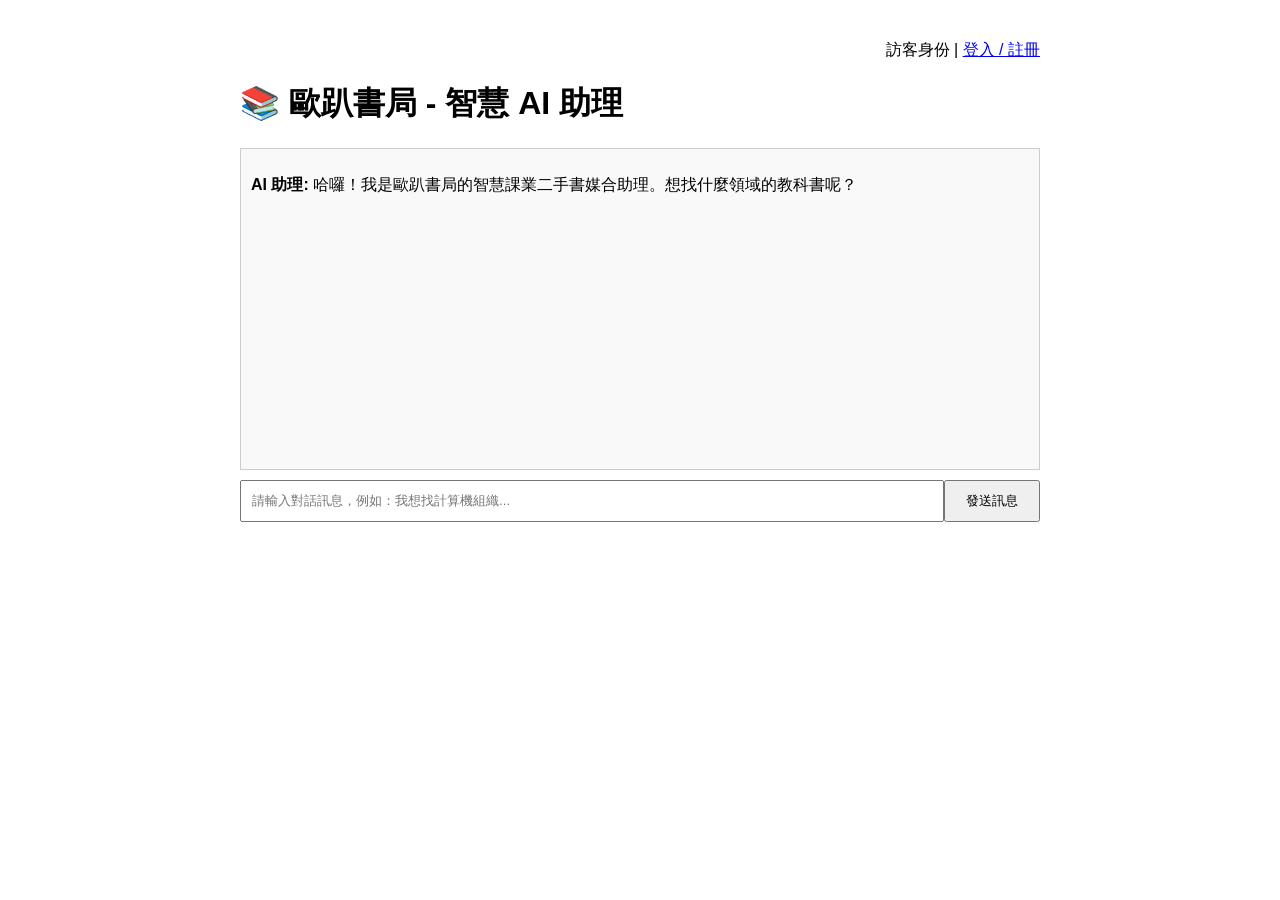
==== backend/static/index.html @ f09d8fb4 "加入Docjer環境編排、後端Py依賴、Docker映像檔設定、FastAPI託管靜態檔案、初始會員與商品資料、前端網頁與JS串接骨架、登入與註冊頁、Windows一鍵自動化部屬" ====
<!DOCTYPE html>
<html lang="zh-TW">
<head>
    <meta charset="UTF-8">
    <title>歐趴書局 - 二手書智慧拍賣網</title>
    <style>
        body { font-family: sans-serif; max-width: 800px; margin: 40px auto; padding: 0 20px; }
        .chat-box { border: 1px solid #ccc; height: 300px; overflow-y: scroll; padding: 10px; margin-bottom: 10px; background: #f9f9f9; }
        .input-group { display: flex; }
        .input-group input { flex: 1; padding: 10px; }
        .input-group button { padding: 10px 20px; }
        .nav { margin-bottom: 20px; text-align: right; }
    </style>
</head>
<body>
    <div class="nav">
        <span id="user-display">訪客身份</span> | 
        <a href="login.html">登入 / 註冊</a>
    </div>

    <h1>📚 歐趴書局 - 智慧 AI 助理</h1>
    
    <div class="chat-box" id="chat-box">
        <p><b>AI 助理:</b> 哈囉！我是歐趴書局的智慧課業二手書媒合助理。想找什麼領域的教科書呢？</p>
    </div>

    <div class="input-group">
        <input type="text" id="user-input" placeholder="請輸入對話訊息，例如：我想找計算機組織...">
        <button id="send-btn">發送訊息</button>
    </div>

    <script>
        // 隨機產生這一次網頁開啟的 Session ID
        const sessionId = "session_" + Math.random().toString(36).substr(2, 9);
        
        // 檢查是否有登入狀態紀錄
        const user = localStorage.getItem('user');
        if(user) {
            document.getElementById('user-display').innerText = "歡迎，" + JSON.parse(user).name;
        }

        // 綁定發送按鈕控制功能 (Spec 規範的 API 通訊合約)
        document.getElementById('send-btn').addEventListener('click', async () => {
            const inputField = document.getElementById('user-input');
            const message = inputField.value.trim();
            if(!message) return;

            const chatBox = document.getElementById('chat-box');
            chatBox.innerHTML += `<p><b>你:</b> ${message}</p>`;
            inputField.value = "";
            chatBox.scrollTop = chatBox.scrollHeight;

            try {
                // 發送請求給 FastAPI 後端
                const response = await fetch('/api/chat', {
                    method: 'POST',
                    headers: { 'Content-Type': 'application/json' },
                    body: JSON.stringify({ session_id: sessionId, message: message })
                });
                const data = await response.json();
                
                chatBox.innerHTML += `<p><b>AI 助理:</b> ${data.reply}</p>`;
                chatBox.scrollTop = chatBox.scrollHeight;
            } catch (err) {
                chatBox.innerHTML += `<p style="color:red;"><b>系統錯誤:</b> 無法連線至後端服務。</p>`;
            }
        });
    </script>
</body>
</html>
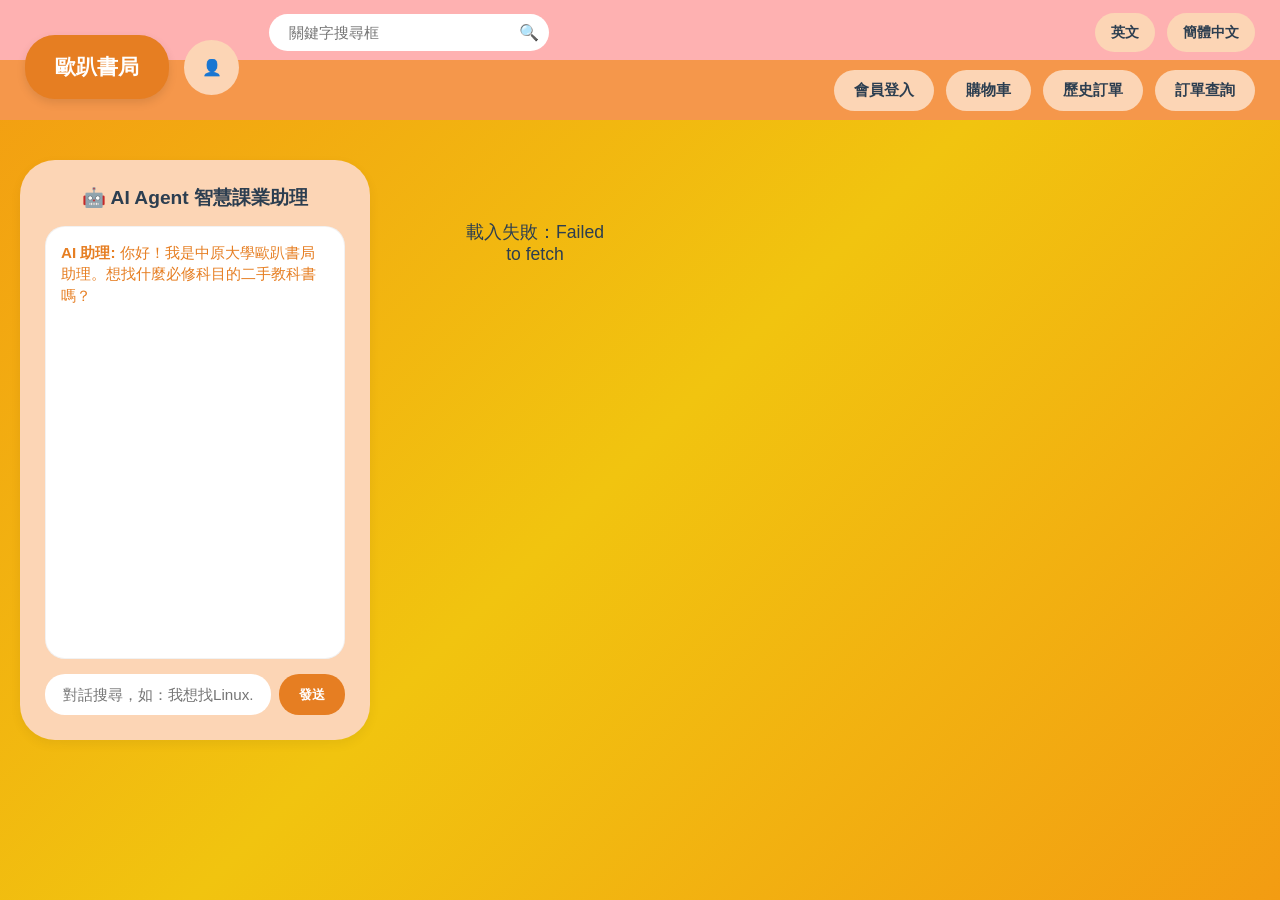
==== commit 0ce6a44e: "修復登入錯誤訊息解析、AI連動商品失效、及商品資料重複問題 - common.js：apiFetch 錯誤解析改為 data.detail?.error，對齊 FastAPI 回傳格式，使登入失敗時能" ====
--- a/backend/static/index.html
+++ b/backend/static/index.html
@@ -1,70 +1,237 @@
 <!DOCTYPE html>
 <html lang="zh-TW">
 <head>
-    <meta charset="UTF-8">
-    <title>歐趴書局 - 二手書智慧拍賣網</title>
-    <style>
-        body { font-family: sans-serif; max-width: 800px; margin: 40px auto; padding: 0 20px; }
-        .chat-box { border: 1px solid #ccc; height: 300px; overflow-y: scroll; padding: 10px; margin-bottom: 10px; background: #f9f9f9; }
-        .input-group { display: flex; }
-        .input-group input { flex: 1; padding: 10px; }
-        .input-group button { padding: 10px 20px; }
-        .nav { margin-bottom: 20px; text-align: right; }
-    </style>
+  <meta charset="UTF-8">
+  <meta name="viewport" content="width=device-width, initial-scale=1.0">
+  <title>歐趴書局 - 商品列表</title>
+  <link rel="stylesheet" href="common.css">
+  <style>
+    .main-container {
+      flex: 1;
+      padding: 20px 0;
+      /* 🎯 關鍵修改：將首頁改為雙欄 layout 完美對齊設計圖 */
+      display: grid;
+      grid-template-columns: 350px 1fr;
+      gap: 30px;
+      align-items: start;
+    }
+
+    /* 🤖 左側 AI Agent 對話框樣式 */
+    .ai-agent-card {
+      background-color: #fcd5b5;
+      border-radius: 35px;
+      padding: 25px;
+      box-shadow: 0 4px 12px rgba(0,0,0,0.06);
+      height: 580px;
+      display: flex;
+      flex-direction: column;
+    }
+
+    .ai-card-title {
+      font-size: 1.2rem;
+      font-weight: bold;
+      color: #2c3e50;
+      margin-bottom: 15px;
+      text-align: center;
+    }
+
+    .chat-history {
+      flex: 1;
+      background: white;
+      border-radius: 20px;
+      padding: 15px;
+      overflow-y: auto;
+      margin-bottom: 15px;
+      border: 1px solid rgba(0,0,0,0.05);
+    }
+
+    .chat-msg { margin-bottom: 12px; font-size: 0.95rem; line-height: 1.4; }
+    .chat-msg.ai { color: #e67e22; }
+    .chat-msg.user { color: #2c3e50; text-align: right; }
+
+    .chat-input-group { display: flex; gap: 8px; }
+    .chat-input-group input {
+      flex: 1; padding: 12px 18px; border: none; border-radius: 20px; outline: none; font-size: 0.95rem;
+    }
+    .btn-chat-send {
+      background-color: #e67e22; color: white; border-radius: 20px; padding: 0 20px; font-weight: bold;
+    }
+
+    /* 右側商品格線保持原樣 */
+    .product-grid {
+      display: grid;
+      grid-template-columns: repeat(auto-fill, minmax(220px, 1fr));
+      gap: 25px;
+    }
+
+    /* 其餘樣式完全繼承你原本的設定 */
+    .product-card {
+      background-color: #fff; border-radius: 30px; padding: 20px; display: flex; flex-direction: column; gap: 12px;
+      box-shadow: 0 4px 12px rgba(0,0,0,0.06); cursor: pointer; transition: transform 0.2s, box-shadow 0.2s;
+    }
+    .product-card:hover { transform: translateY(-4px); box-shadow: 0 10px 24px rgba(0,0,0,0.1); }
+    .product-card-img {
+      width: 100%; aspect-ratio: 3/4; object-fit: cover; border-radius: 20px; background-color: #f0e0c8;
+      display: flex; align-items: center; justify-content: center; color: #f5974b; font-size: 2.5rem; overflow: hidden;
+    }
+    .product-card-img img { width: 100%; height: 100%; object-fit: cover; border-radius: 20px; }
+    .product-card-name {
+      font-size: 1rem;
+      font-weight: bold;
+      color: #2c3e50;
+      line-height: 1.4;
+      overflow: hidden;
+      display: -webkit-box;
+      -webkit-box-orient: vertical;
+      line-clamp: 2;
+      -webkit-line-clamp: 2;
+    }
+    .product-card-author { font-size: 0.85rem; color: #7f8c8d; }
+    .product-card-price { font-size: 1rem; font-weight: bold; color: #e67e22; }
+    .product-card-footer { display: flex; align-items: center; justify-content: space-between; margin-top: auto; gap: 8px; }
+    .btn-add-cart-sm { background-color: #fcd5b5; padding: 8px 14px; border-radius: 20px; font-size: 0.85rem; font-weight: bold; color: #2c3e50; white-space: nowrap; }
+    .btn-add-cart-sm:hover { background-color: #e67e22; color: white; }
+    .search-hint { margin-bottom: 20px; font-size: 1rem; color: #2c3e50; background-color: rgba(255,255,255,0.4); display: inline-block; padding: 8px 20px; border-radius: 20px; }
+    .search-hint span { font-weight: bold; color: #e67e22; }
+    .loading-text { text-align: center; color: #2c3e50; font-size: 1.1rem; padding: 60px; }
+  </style>
 </head>
 <body>
-    <div class="nav">
-        <span id="user-display">訪客身份</span> | 
-        <a href="login.html">登入 / 註冊</a>
+  <div id="header-placeholder"></div>
+
+  <main class="main-container">
+    
+    <section class="ai-agent-card">
+      <div class="ai-card-title">🤖 AI Agent 智慧課業助理</div>
+      <div class="chat-history" id="chat-history">
+        <div class="chat-msg ai"><b>AI 助理:</b> 你好！我是中原大學歐趴書局助理。想找什麼必修科目的二手教科書嗎？</div>
+      </div>
+      <div class="chat-input-group">
+        <input type="text" id="chat-input" placeholder="對話搜尋，如：我想找Linux...">
+        <button class="btn-chat-send" id="btn-chat-send">發送</button>
+      </div>
+    </section>
+
+    <div>
+      <div id="search-hint-box"></div>
+      <div id="product-grid" class="product-grid">
+        <div class="loading-text">載入商品中...</div>
+      </div>
     </div>
-
-    <h1>📚 歐趴書局 - 智慧 AI 助理</h1>
-    
-    <div class="chat-box" id="chat-box">
-        <p><b>AI 助理:</b> 哈囉！我是歐趴書局的智慧課業二手書媒合助理。想找什麼領域的教科書呢？</p>
-    </div>
-
-    <div class="input-group">
-        <input type="text" id="user-input" placeholder="請輸入對話訊息，例如：我想找計算機組織...">
-        <button id="send-btn">發送訊息</button>
-    </div>
-
-    <script>
-        // 隨機產生這一次網頁開啟的 Session ID
-        const sessionId = "session_" + Math.random().toString(36).substr(2, 9);
-        
-        // 檢查是否有登入狀態紀錄
-        const user = localStorage.getItem('user');
-        if(user) {
-            document.getElementById('user-display').innerText = "歡迎，" + JSON.parse(user).name;
+  </main>
+
+  <div id="toast"></div>
+
+  <script src="common.js"></script>
+  <script>
+    initHeader({ activePage: "", showSearch: true });
+
+    const params = new URLSearchParams(location.search);
+    const keyword = params.get("q") || "";
+
+    window.addEventListener("DOMContentLoaded", () => {
+      const input = document.getElementById("search-input");
+      if (input && keyword) input.value = keyword;
+    });
+
+    // ==========================================
+    // 🤖 串接 AI Agent 對話與動態模糊篩選邏輯
+    // ==========================================
+    const sessionId = "session_" + Math.random().toString(36).substr(2, 9);
+
+    document.getElementById('btn-chat-send').addEventListener('click', handleAiChat);
+    document.getElementById('chat-input').addEventListener('keydown', (e) => {
+      if(e.key === 'Enter') handleAiChat();
+    });
+
+    async function handleAiChat() {
+      const input = document.getElementById('chat-input');
+      const msg = input.value.trim();
+      if(!msg) return;
+
+      const history = document.getElementById('chat-history');
+      history.innerHTML += `<div class="chat-msg user"><b>你:</b> ${msg}</div>`;
+      input.value = "";
+      history.scrollTop = history.scrollHeight;
+
+      // 顯示思考中佔位訊息
+      const thinkingId = 'thinking-' + Date.now();
+      history.innerHTML += `<div class="chat-msg ai" id="${thinkingId}"><b>AI 助理:</b> 思考中...</div>`;
+      history.scrollTop = history.scrollHeight;
+
+      try {
+        const res = await fetch('/api/v1/chat', {
+          method: 'POST',
+          headers: { 'Content-Type': 'application/json' },
+          body: JSON.stringify({ session_id: sessionId, message: msg })
+        });
+        const data = await res.json();
+
+        const el = document.getElementById(thinkingId);
+        if (el) el.innerHTML = `<b>AI 助理:</b> ${data.reply}`;
+        history.scrollTop = history.scrollHeight;
+
+        // 根據使用者訊息直接搜尋右側商品，不跳頁（保留對話記錄）
+        loadProducts(msg);
+      } catch(err) {
+        const el = document.getElementById(thinkingId);
+        if (el) el.innerHTML = `<b style="color:red">系統提示:</b> AI 助理連線異常`;
+      }
+    }
+
+    // ==========================================
+    // 原生商品加載 (完全保持你原汁原味的邏輯)
+    // ==========================================
+    async function loadProducts(searchKeyword) {
+      const q = searchKeyword !== undefined ? searchKeyword : keyword;
+      try {
+        const url = q ? `/products?q=${encodeURIComponent(q)}` : "/products";
+        const products = await apiFetch(url);
+
+        const hintBox = document.getElementById("search-hint-box");
+        if (q) {
+          hintBox.innerHTML = `<div class="search-hint">搜尋「<span>${q}</span>」，共找到 ${products.length} 筆結果</div>`;
+        } else {
+          hintBox.innerHTML = "";
         }
 
-        // 綁定發送按鈕控制功能 (Spec 規範的 API 通訊合約)
-        document.getElementById('send-btn').addEventListener('click', async () => {
-            const inputField = document.getElementById('user-input');
-            const message = inputField.value.trim();
-            if(!message) return;
-
-            const chatBox = document.getElementById('chat-box');
-            chatBox.innerHTML += `<p><b>你:</b> ${message}</p>`;
-            inputField.value = "";
-            chatBox.scrollTop = chatBox.scrollHeight;
-
-            try {
-                // 發送請求給 FastAPI 後端
-                const response = await fetch('/api/chat', {
-                    method: 'POST',
-                    headers: { 'Content-Type': 'application/json' },
-                    body: JSON.stringify({ session_id: sessionId, message: message })
-                });
-                const data = await response.json();
-                
-                chatBox.innerHTML += `<p><b>AI 助理:</b> ${data.reply}</p>`;
-                chatBox.scrollTop = chatBox.scrollHeight;
-            } catch (err) {
-                chatBox.innerHTML += `<p style="color:red;"><b>系統錯誤:</b> 無法連線至後端服務。</p>`;
-            }
-        });
-    </script>
+        const grid = document.getElementById("product-grid");
+        if (!products.length) {
+          grid.innerHTML = `<div class="loading-text">😢 找不到符合的商品</div>`;
+          return;
+        }
+
+        grid.innerHTML = products.map((p) => `
+          <div class="product-card" onclick="location.href='/product.html?id=${p.id}'">
+            <div class="product-card-img">
+              <img src="${p.image}" alt="${p.name}" onerror="this.parentElement.innerHTML='📚'">
+            </div>
+            <div class="product-card-name">${p.name}</div>
+            <div class="product-card-author">作者：${p.author}</div>
+            <div class="product-card-footer">
+              <div class="product-card-price">$ ${p.price}</div>
+              <div>${renderStars(p.rating)}</div>
+            </div>
+            <button class="btn-add-cart-sm" onclick="event.stopPropagation(); addToCartFromList(${JSON.stringify(p).replace(/"/g,'&quot;')})">🛒 加入購物車</button>
+          </div>
+        `).join("");
+
+      } catch (err) {
+        document.getElementById("product-grid").innerHTML = `<div class="loading-text">載入失敗：${err.message}</div>`;
+      }
+    }
+
+    function addToCartFromList(product) {
+      Cart.add(product, 1);
+      const navCart = document.getElementById("nav-cart");
+      if (navCart) {
+        const c = Cart.count();
+        navCart.textContent = c > 0 ? `購物車 (${c})` : "購物車";
+      }
+      showToast(`✅ 已加入購物車：${product.name}`);
+    }
+
+    loadProducts();
+  </script>
 </body>
 </html>
--- a/backend/static/common.css
+++ b/backend/static/common.css
@@ -0,0 +1,222 @@
+/* ============================================================
+   歐趴書局 - 共用樣式 (common.css)
+   ============================================================ */
+* {
+  box-sizing: border-box;
+  margin: 0;
+  padding: 0;
+  font-family: "Microsoft JhengHei", -apple-system, sans-serif;
+}
+
+body {
+  min-height: 100vh;
+  background: linear-gradient(135deg, #f39c12 0%, #f1c40f 50%, #f39c12 100%);
+  display: flex;
+  flex-direction: column;
+  padding: 20px;
+  gap: 20px;
+}
+
+/* ── 導覽列 ── */
+.main-header {
+  display: flex;
+  flex-direction: column;
+  gap: 0;
+  margin-top: -20px;
+  margin-left: -20px;
+  margin-right: -20px;
+  position: relative;
+  z-index: 10;
+}
+
+.banner-top {
+  background-color: #feb1b1;
+  display: flex;
+  align-items: center;
+  padding: 0 25px;
+  height: 60px;
+  flex-wrap: wrap;
+  z-index: 5;
+  position: relative;
+}
+
+.banner-bottom {
+  background-color: #f5974b;
+  display: flex;
+  align-items: center;
+  justify-content: flex-end;
+  padding: 0 25px;
+  height: 60px;
+  position: relative;
+  z-index: 1;
+}
+
+.logo-placeholder {
+  position: relative;
+  top: 35px;
+  z-index: 999;
+  background-color: #e67e22;
+  padding: 18px 30px;
+  border-radius: 30px;
+  font-size: 1.3rem;
+  font-weight: bold;
+  color: white;
+  box-shadow: 0 4px 10px rgba(0,0,0,0.1);
+  white-space: nowrap;
+  cursor: pointer;
+  text-decoration: none;
+  display: inline-block;
+}
+
+.btn-circle {
+  background-color: #fcd5b5;
+  width: 55px;
+  height: 55px;
+  border-radius: 50%;
+  font-size: 1rem;
+  display: flex;
+  align-items: center;
+  justify-content: center;
+  cursor: pointer;
+  position: relative;
+  top: 35px;
+  margin-left: 15px;
+  z-index: 999;
+  border: none;
+  font-weight: bold;
+  color: #2c3e50;
+}
+
+.search-container {
+  margin-left: 30px;
+  margin-right: auto;
+  position: relative;
+  display: flex;
+  align-items: center;
+}
+
+.search-input {
+  padding: 10px 20px;
+  border: none;
+  border-radius: 25px;
+  width: 280px;
+  font-size: 0.95rem;
+  outline: none;
+}
+
+.search-btn {
+  position: absolute;
+  right: 10px;
+  background: none;
+  border: none;
+  cursor: pointer;
+  font-size: 1rem;
+  color: #7f8c8d;
+}
+
+.lang-group {
+  margin-left: auto;
+  display: flex;
+  gap: 12px;
+  position: relative;
+  z-index: 100;
+}
+
+.user-nav {
+  display: flex;
+  gap: 12px;
+  align-items: center;
+}
+
+/* ── 按鈕語彙 ── */
+button {
+  border: none;
+  cursor: pointer;
+  transition: all 0.2s;
+}
+
+button:hover {
+  transform: translateY(-2px);
+  filter: brightness(0.95);
+}
+
+.btn-rect {
+  background-color: #fcd5b5;
+  padding: 10px 16px;
+  border-radius: 20px;
+  font-size: 0.9rem;
+  font-weight: bold;
+  color: #2c3e50;
+}
+
+.btn-pill {
+  background-color: #fcd5b5;
+  padding: 10px 20px;
+  border-radius: 25px;
+  font-size: 0.95rem;
+  font-weight: bold;
+  color: #2c3e50;
+}
+
+.btn-pill.active {
+  background-color: white;
+}
+
+.btn-pill.btn-primary {
+  background-color: #e67e22;
+  color: white;
+}
+
+/* ── 卡片通用 ── */
+.card {
+  background-color: #fcd5b5;
+  border-radius: 35px;
+  padding: 35px;
+  box-shadow: 0 8px 16px rgba(0,0,0,0.05);
+}
+
+/* ── 星評 ── */
+.stars {
+  color: #f39c12;
+  font-size: 1rem;
+}
+.stars .empty {
+  color: #ddd;
+}
+
+/* ── 空狀態 ── */
+.empty-state {
+  text-align: center;
+  padding: 60px 20px;
+  color: #7f8c8d;
+}
+.empty-state .icon {
+  font-size: 3rem;
+  margin-bottom: 15px;
+}
+
+/* ── Toast 通知 ── */
+#toast {
+  position: fixed;
+  bottom: 30px;
+  left: 50%;
+  transform: translateX(-50%) translateY(80px);
+  background-color: #2c3e50;
+  color: white;
+  padding: 14px 30px;
+  border-radius: 25px;
+  font-size: 1rem;
+  z-index: 9999;
+  transition: transform 0.3s ease;
+  pointer-events: none;
+  white-space: nowrap;
+}
+#toast.show {
+  transform: translateX(-50%) translateY(0);
+}
+
+@media (max-width: 768px) {
+  .search-input { width: 180px; }
+  .user-nav { gap: 8px; }
+  .btn-pill { padding: 8px 14px; font-size: 0.85rem; }
+}
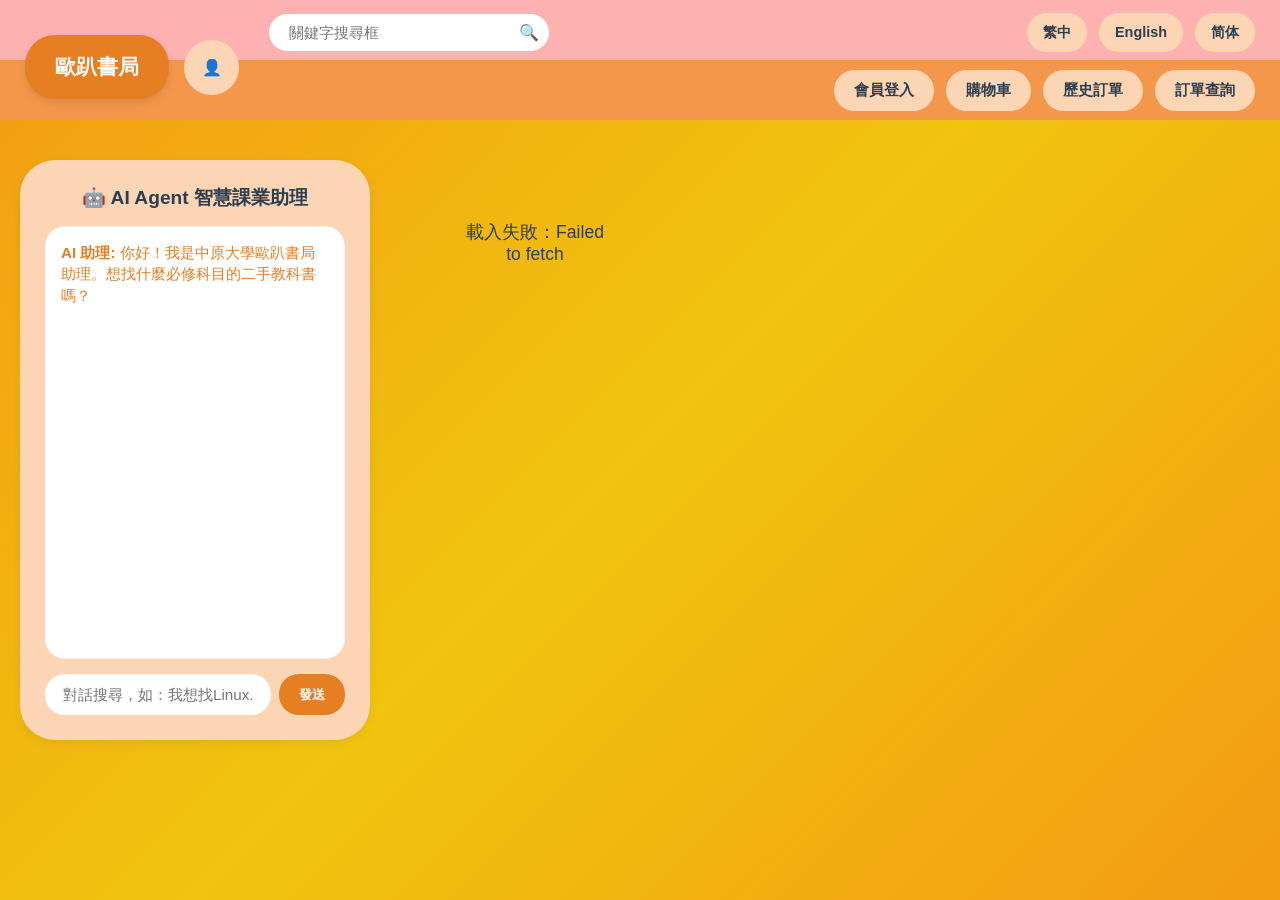
==== commit b34db579: "修復導覽404、語言切換失效與AI發送鈕狀態 - main.py：新增根路徑 StaticFiles 掛載（置於 API 路由之後），讓 /index.html、/log_in.html 等前端導覽連" ====
--- a/backend/static/index.html
+++ b/backend/static/index.html
@@ -55,6 +55,10 @@
     }
     .btn-chat-send {
       background-color: #e67e22; color: white; border-radius: 20px; padding: 0 20px; font-weight: bold;
+      transition: background-color 0.2s;
+    }
+    .btn-chat-send:disabled {
+      background-color: #bdc3c7; cursor: not-allowed;
     }
 
     /* 右側商品格線保持原樣 */
@@ -102,13 +106,13 @@
   <main class="main-container">
     
     <section class="ai-agent-card">
-      <div class="ai-card-title">🤖 AI Agent 智慧課業助理</div>
+      <div class="ai-card-title" data-i18n="ai.title">🤖 AI Agent 智慧課業助理</div>
       <div class="chat-history" id="chat-history">
-        <div class="chat-msg ai"><b>AI 助理:</b> 你好！我是中原大學歐趴書局助理。想找什麼必修科目的二手教科書嗎？</div>
+        <div class="chat-msg ai"><b>AI 助理:</b> <span data-i18n="ai.welcome">你好！我是中原大學歐趴書局助理。想找什麼必修科目的二手教科書嗎？</span></div>
       </div>
       <div class="chat-input-group">
-        <input type="text" id="chat-input" placeholder="對話搜尋，如：我想找Linux...">
-        <button class="btn-chat-send" id="btn-chat-send">發送</button>
+        <input type="text" id="chat-input" data-i18n-ph="ai.inputPlaceholder" placeholder="對話搜尋，如：我想找Linux...">
+        <button class="btn-chat-send" id="btn-chat-send" data-i18n="ai.send">發送</button>
       </div>
     </section>
 
@@ -146,6 +150,9 @@
 
     async function handleAiChat() {
       const input = document.getElementById('chat-input');
+      const sendBtn = document.getElementById('btn-chat-send');
+      // AI 思考中時按鈕已禁用（灰色），直接忽略重複觸發
+      if (sendBtn.disabled) return;
       const msg = input.value.trim();
       if(!msg) return;
 
@@ -154,9 +161,13 @@
       input.value = "";
       history.scrollTop = history.scrollHeight;
 
+      // 禁用輸入與發送鈕（轉灰），避免思考期間重複送出
+      sendBtn.disabled = true;
+      input.disabled = true;
+
       // 顯示思考中佔位訊息
       const thinkingId = 'thinking-' + Date.now();
-      history.innerHTML += `<div class="chat-msg ai" id="${thinkingId}"><b>AI 助理:</b> 思考中...</div>`;
+      history.innerHTML += `<div class="chat-msg ai" id="${thinkingId}"><b>AI 助理:</b> ${I18n.t('ai.thinking')}</div>`;
       history.scrollTop = history.scrollHeight;
 
       try {
@@ -176,6 +187,11 @@
       } catch(err) {
         const el = document.getElementById(thinkingId);
         if (el) el.innerHTML = `<b style="color:red">系統提示:</b> AI 助理連線異常`;
+      } finally {
+        // 回復可用狀態（按鈕轉回橘色），接手下一則訊息
+        sendBtn.disabled = false;
+        input.disabled = false;
+        input.focus();
       }
     }
 
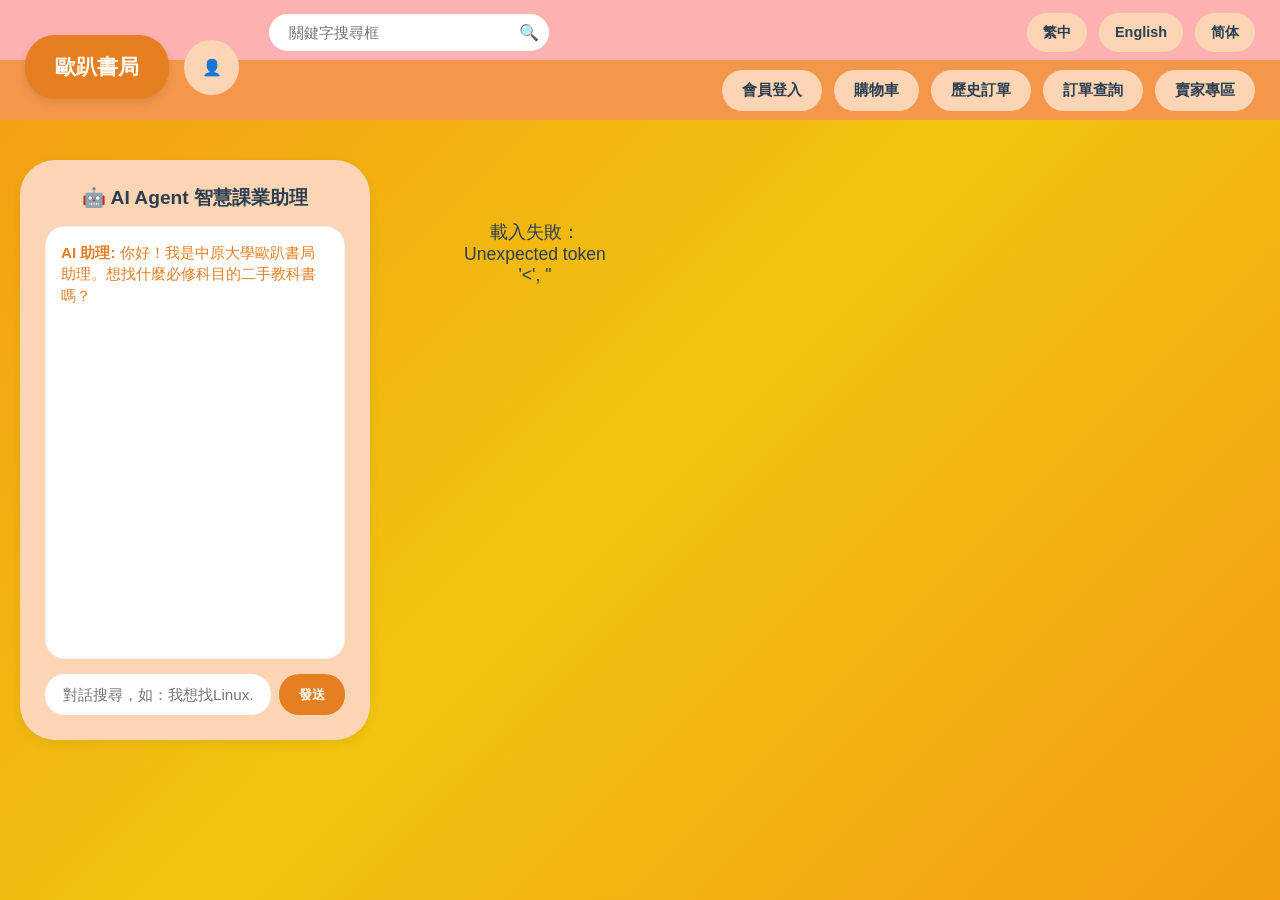
==== commit 5c642d51: "新增取得外網網址腳本 geturl.ps1，並為其餘程式碼補上註解 - geturl.ps1：執行後輸出一行當下外網網址；背景維持 SSH 反向通道、可重用既有通道、必要時自動啟動容器 - Docke" ====
--- a/backend/static/index.html
+++ b/backend/static/index.html
@@ -128,11 +128,14 @@
 
   <script src="common.js"></script>
   <script>
+    // 初始化導覽列（首頁、顯示搜尋框）
     initHeader({ activePage: "", showSearch: true });
 
+    // 從網址讀取搜尋關鍵字 q（由搜尋框跳轉帶入）
     const params = new URLSearchParams(location.search);
     const keyword = params.get("q") || "";
 
+    // 頁面載入後，把關鍵字回填到搜尋框，方便使用者看到目前搜尋內容
     window.addEventListener("DOMContentLoaded", () => {
       const input = document.getElementById("search-input");
       if (input && keyword) input.value = keyword;
@@ -141,13 +144,16 @@
     // ==========================================
     // 🤖 串接 AI Agent 對話與動態模糊篩選邏輯
     // ==========================================
+    // 為這次造訪產生一組隨機 session id，讓後端區分不同對話的歷史
     const sessionId = "session_" + Math.random().toString(36).substr(2, 9);
 
+    // 綁定發送按鈕與 Enter 鍵，皆觸發 AI 對話
     document.getElementById('btn-chat-send').addEventListener('click', handleAiChat);
     document.getElementById('chat-input').addEventListener('keydown', (e) => {
       if(e.key === 'Enter') handleAiChat();
     });
 
+    // 送出訊息給 AI 並處理回覆；回覆後依使用者訊息連動篩選右側商品
     async function handleAiChat() {
       const input = document.getElementById('chat-input');
       const sendBtn = document.getElementById('btn-chat-send');
@@ -196,14 +202,17 @@
     }
 
     // ==========================================
-    // 原生商品加載 (完全保持你原汁原味的邏輯)
-    // ==========================================
+    // 商品載入與顯示
+    // ==========================================
+    // 載入商品；searchKeyword 有值則做搜尋，否則沿用網址帶入的 keyword
     async function loadProducts(searchKeyword) {
       const q = searchKeyword !== undefined ? searchKeyword : keyword;
       try {
+        // 有關鍵字則帶 q 參數查詢，否則取全部
         const url = q ? `/products?q=${encodeURIComponent(q)}` : "/products";
         const products = await apiFetch(url);
 
+        // 有搜尋時顯示結果提示，否則清空提示框
         const hintBox = document.getElementById("search-hint-box");
         if (q) {
           hintBox.innerHTML = `<div class="search-hint">搜尋「<span>${q}</span>」，共找到 ${products.length} 筆結果</div>`;
@@ -211,12 +220,14 @@
           hintBox.innerHTML = "";
         }
 
+        // 無結果時的提示
         const grid = document.getElementById("product-grid");
         if (!products.length) {
           grid.innerHTML = `<div class="loading-text">😢 找不到符合的商品</div>`;
           return;
         }
 
+        // 將每筆商品組成卡片；onerror 在圖片載入失敗時改顯示書本圖示
         grid.innerHTML = products.map((p) => `
           <div class="product-card" onclick="location.href='/product.html?id=${p.id}'">
             <div class="product-card-img">
@@ -233,10 +244,12 @@
         `).join("");
 
       } catch (err) {
+        // 載入失敗顯示錯誤訊息
         document.getElementById("product-grid").innerHTML = `<div class="loading-text">載入失敗：${err.message}</div>`;
       }
     }
 
+    // 從商品列表加入購物車，並同步更新導覽列數字與提示
     function addToCartFromList(product) {
       Cart.add(product, 1);
       const navCart = document.getElementById("nav-cart");
@@ -247,6 +260,7 @@
       showToast(`✅ 已加入購物車：${product.name}`);
     }
 
+    // 進頁先載入商品（依網址 q 決定全部或搜尋結果）
     loadProducts();
   </script>
 </body>
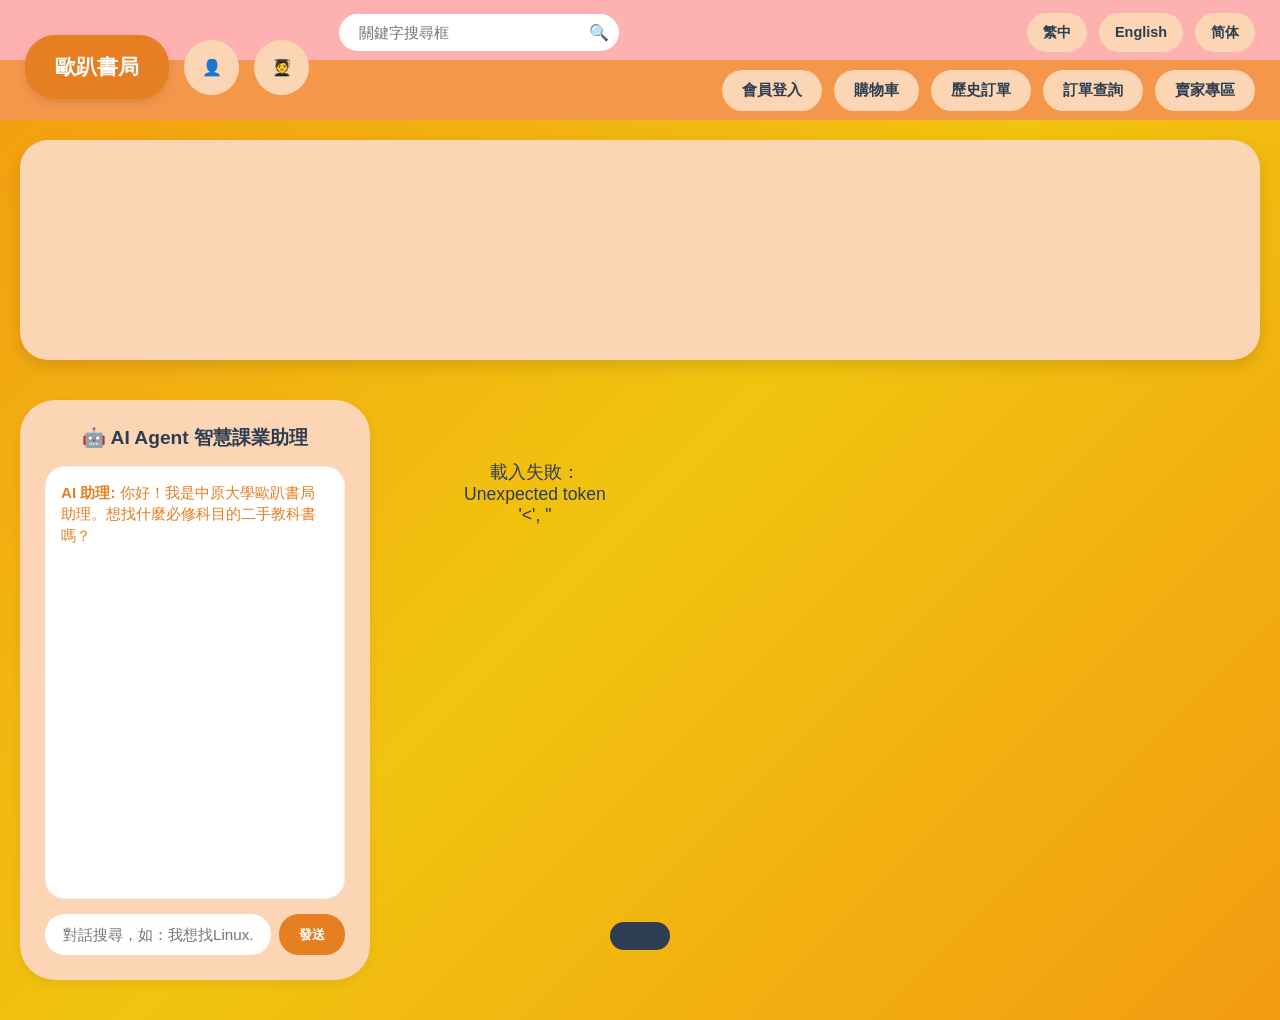
==== commit 9e186279: "報告完上傳" ====
--- a/backend/static/index.html
+++ b/backend/static/index.html
@@ -98,10 +98,33 @@
     .search-hint { margin-bottom: 20px; font-size: 1rem; color: #2c3e50; background-color: rgba(255,255,255,0.4); display: inline-block; padding: 8px 20px; border-radius: 20px; }
     .search-hint span { font-weight: bold; color: #e67e22; }
     .loading-text { text-align: center; color: #2c3e50; font-size: 1.1rem; padding: 60px; }
+
+    /* 📢 商品輪播廣告 */
+    .ad-banner {
+      position: relative; height: 220px; border-radius: 28px; overflow: hidden;
+      box-shadow: 0 6px 16px rgba(0,0,0,0.12); cursor: pointer; background: #fcd5b5;
+    }
+    .ad-slide {
+      position: absolute; inset: 0; display: flex; align-items: center; gap: 35px; padding: 0 55px;
+      opacity: 0; transition: opacity 0.8s ease; background: linear-gradient(120deg, #fff3e0, #fcd5b5);
+    }
+    .ad-slide.active { opacity: 1; }
+    .ad-slide img { height: 170px; aspect-ratio: 3/4; object-fit: cover; border-radius: 14px; box-shadow: 0 4px 10px rgba(0,0,0,0.18); }
+    .ad-text { flex: 1; }
+    .ad-badge { display: inline-block; background: #e67e22; color: #fff; font-size: 0.8rem; padding: 3px 12px; border-radius: 12px; margin-bottom: 10px; }
+    .ad-name { font-size: 1.6rem; font-weight: bold; color: #2c3e50; margin-bottom: 8px; }
+    .ad-price { font-size: 1.4rem; color: #e67e22; font-weight: bold; }
+    .ad-cta { margin-top: 14px; display: inline-block; background: #e67e22; color: #fff; padding: 8px 22px; border-radius: 18px; font-weight: bold; }
+    .ad-dots { position: absolute; bottom: 12px; left: 50%; transform: translateX(-50%); display: flex; gap: 8px; }
+    .ad-dot { width: 9px; height: 9px; border-radius: 50%; background: rgba(255,255,255,0.8); }
+    .ad-dot.active { background: #e67e22; }
   </style>
 </head>
 <body>
   <div id="header-placeholder"></div>
+
+  <!-- 📢 商品輪播廣告（每 4 秒換一檔，點擊進入該商品頁） -->
+  <section class="ad-banner" id="ad-banner"></section>
 
   <main class="main-container">
     
@@ -260,6 +283,41 @@
       showToast(`✅ 已加入購物車：${product.name}`);
     }
 
+    // 📢 載入商品輪播廣告：取商品做為廣告，每 4 秒淡入切換，點擊進入商品頁
+    async function loadAds() {
+      try {
+        const products = await apiFetch("/products");
+        if (!products.length) return;
+        const ads = products.slice(0, 5);   // 最多 5 檔
+        const banner = document.getElementById("ad-banner");
+        banner.innerHTML =
+          ads.map((p, i) => `
+            <div class="ad-slide ${i === 0 ? "active" : ""}" onclick="location.href='/product.html?id=${p.id}'">
+              <img src="${p.image}" alt="${p.name}" onerror="this.style.display='none'">
+              <div class="ad-text">
+                <span class="ad-badge">🔥 熱門推薦</span>
+                <div class="ad-name">${p.name}</div>
+                <div class="ad-price">$ ${p.price}</div>
+                <span class="ad-cta">查看商品 →</span>
+              </div>
+            </div>`).join("") +
+          `<div class="ad-dots">${ads.map((_, i) => `<span class="ad-dot ${i === 0 ? "active" : ""}"></span>`).join("")}</div>`;
+
+        // 每 4 秒切換到下一檔
+        if (ads.length > 1) {
+          let idx = 0;
+          setInterval(() => {
+            const slides = banner.querySelectorAll(".ad-slide");
+            const dots = banner.querySelectorAll(".ad-dot");
+            slides[idx].classList.remove("active"); dots[idx].classList.remove("active");
+            idx = (idx + 1) % slides.length;
+            slides[idx].classList.add("active"); dots[idx].classList.add("active");
+          }, 4000);
+        }
+      } catch (e) {}
+    }
+    loadAds();
+
     // 進頁先載入商品（依網址 q 決定全部或搜尋結果）
     loadProducts();
   </script>
